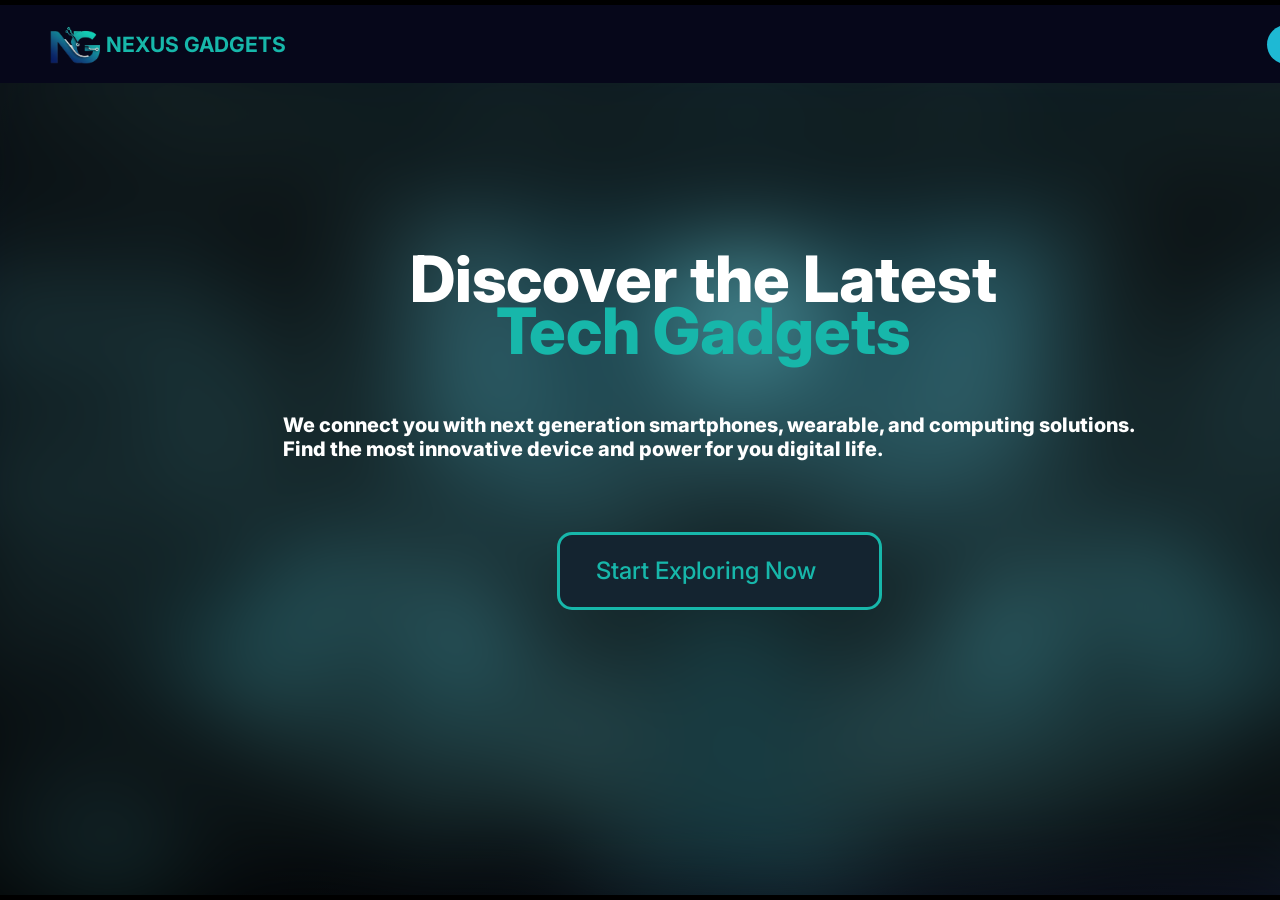
==== index.html @ 7f772466 "Initial commit" ====
<!DOCTYPE html>
<html lang="en">
<head>
    <meta charset="UTF-8">
    <meta name="viewport" content="width=device-width, initial-scale=1.0">
    <title>NEXUS GADGETS - Landing Page</title>
    <link rel="stylesheet" href="styles.css">
    <link rel="preconnect" href="https://fonts.googleapis.com">
    <link rel="preconnect" href="https://fonts.gstatic.com" crossorigin>
    <link href="https://fonts.googleapis.com/css2?family=Inter:wght@500;600;700;800&display=swap" rel="stylesheet">
</head>
<body>
    <div class="landing-page">
        <!-- Background Image with Blur -->
        <div class="background-image"></div>
        
        <!-- Top Navigation Bar -->
        <div class="nav-bar"></div>
        
        <!-- Logo Group -->
        <div class="logo-group">
            <img src="images/logo-133220.png" alt="Logo" class="logo-image">
            <span class="logo-text">NEXUS GADGETS</span>
        </div>
        
        <!-- Sign In Button -->
        <div class="sign-in-button">
            <div class="sign-in-bg"></div>
            <span class="sign-in-text">Sign in</span>
        </div>
        
        <!-- Main Content -->
        <h1 class="heading-line1">Discover the Latest</h1>
        <h1 class="heading-line2">Tech Gadgets</h1>
        
        <p class="description">
            We connect you with next generation smartphones, wearable, and computing solutions.
            Find the most innovative device and power for you digital life.
        </p>
        
        <!-- CTA Button -->
        <div class="cta-button">
            <div class="cta-bg"></div>
            <span class="cta-text">Start Exploring Now </span>
        </div>
    </div>
</body>
</html>
---- styles.css ----
* {
    margin: 0;
    padding: 0;
    box-sizing: border-box;
}

body {
    font-family: 'Inter', sans-serif;
    overflow: auto;
    display: flex;
    justify-content: center;
    align-items: center;
    min-height: 100vh;
    background-color: #000;
}

.landing-page {
    position: relative;
    width: 1440px;
    height: 890px;
    background: linear-gradient(45deg, rgba(0, 0, 0, 1) 6%, rgba(23, 27, 66, 1) 100%, rgba(70, 77, 148, 1) 100%);
    overflow: hidden;
}

/* Background Image with Blur */
.background-image {
    position: absolute;
    left: -57px;
    top: 0;
    width: 1568px;
    height: 890px;
    background-image: url('images/background-blur-5a194a.png');
    background-size: cover;
    background-position: center;
    background-repeat: no-repeat;
    filter: blur(53.4px);
    z-index: 1;
}

/* Top Navigation Bar */
.nav-bar {
    position: absolute;
    left: 0;
    top: 0;
    width: 1440px;
    height: 78px;
    background-color: #06071A;
    z-index: 10;
}

/* Logo Group */
.logo-group {
    position: absolute;
    left: 42px;
    top: 11px;
    width: 350px;
    height: 57px;
    display: flex;
    align-items: center;
    z-index: 20;
}

.logo-image {
    width: 63.66px;
    height: 46.1px;
    object-fit: contain;
}

.logo-text {
    margin-left: 0.34px;
    font-family: 'Inter', sans-serif;
    font-weight: 700;
    font-size: 21px;
    line-height: 1.2102272396995908em;
    color: #17B7AA;
    height: 44px;
    display: flex;
    align-items: center;
}

/* Sign In Button */
.sign-in-button {
    position: absolute;
    left: 1267px;
    top: 20px;
    width: 133px;
    height: 39px;
    z-index: 20;
    cursor: pointer;
}

.sign-in-bg {
    position: absolute;
    width: 133px;
    height: 39px;
    background-color: #1EB9D4;
    border-radius: 21px;
}

.sign-in-text {
    position: absolute;
    left: 29px;
    top: 5px;
    width: 74px;
    height: 29px;
    font-family: 'Inter', sans-serif;
    font-weight: 600;
    font-size: 21px;
    line-height: 1.2102272396995908em;
    color: #FFFFFF;
    display: flex;
    align-items: center;
}

/* Main Heading Line 1 */
.heading-line1 {
    position: absolute;
    left: 410px;
    top: 226px;
    width: 620px;
    height: 95px;
    font-family: 'Inter', sans-serif;
    font-weight: 800;
    font-size: 64px;
    line-height: 1.2102272510528564em;
    color: #FFFFFF;
    z-index: 15;
    margin: 0;
    display: flex;
    align-items: center;
}

/* Main Heading Line 2 */
.heading-line2 {
    position: absolute;
    left: 496px;
    top: 288px;
    width: 449px;
    height: 76px;
    font-family: 'Inter', sans-serif;
    font-weight: 800;
    font-size: 64px;
    line-height: 1.2102272510528564em;
    color: #17B7AA;
    z-index: 15;
    margin: 0;
    display: flex;
    align-items: center;
}

/* Description Text */
.description {
    position: absolute;
    left: 283px;
    top: 408px;
    width: 875px;
    height: 75px;
    font-family: 'Inter', sans-serif;
    font-weight: 800;
    font-size: 20px;
    line-height: 1.2102272033691406em;
    color: #FFFFFF;
    z-index: 15;
    margin: 0;
}

/* CTA Button */
.cta-button {
    position: absolute;
    left: 557px;
    top: 527px;
    width: 325.36px;
    height: 78.35px;
    z-index: 15;
    cursor: pointer;
}

.cta-bg {
    position: absolute;
    width: 325.36px;
    height: 78.35px;
    background-color: #142430;
    border: 3px solid #17B7AA;
    border-radius: 15px;
}

.cta-text {
    position: absolute;
    left: 38.78px;
    top: 23.8px;
    width: 248.87px;
    height: 29.75px;
    font-family: 'Inter', sans-serif;
    font-weight: 500;
    font-size: 24px;
    line-height: 1.2102272510528564em;
    color: #17B7AA;
    display: flex;
    align-items: center;
}
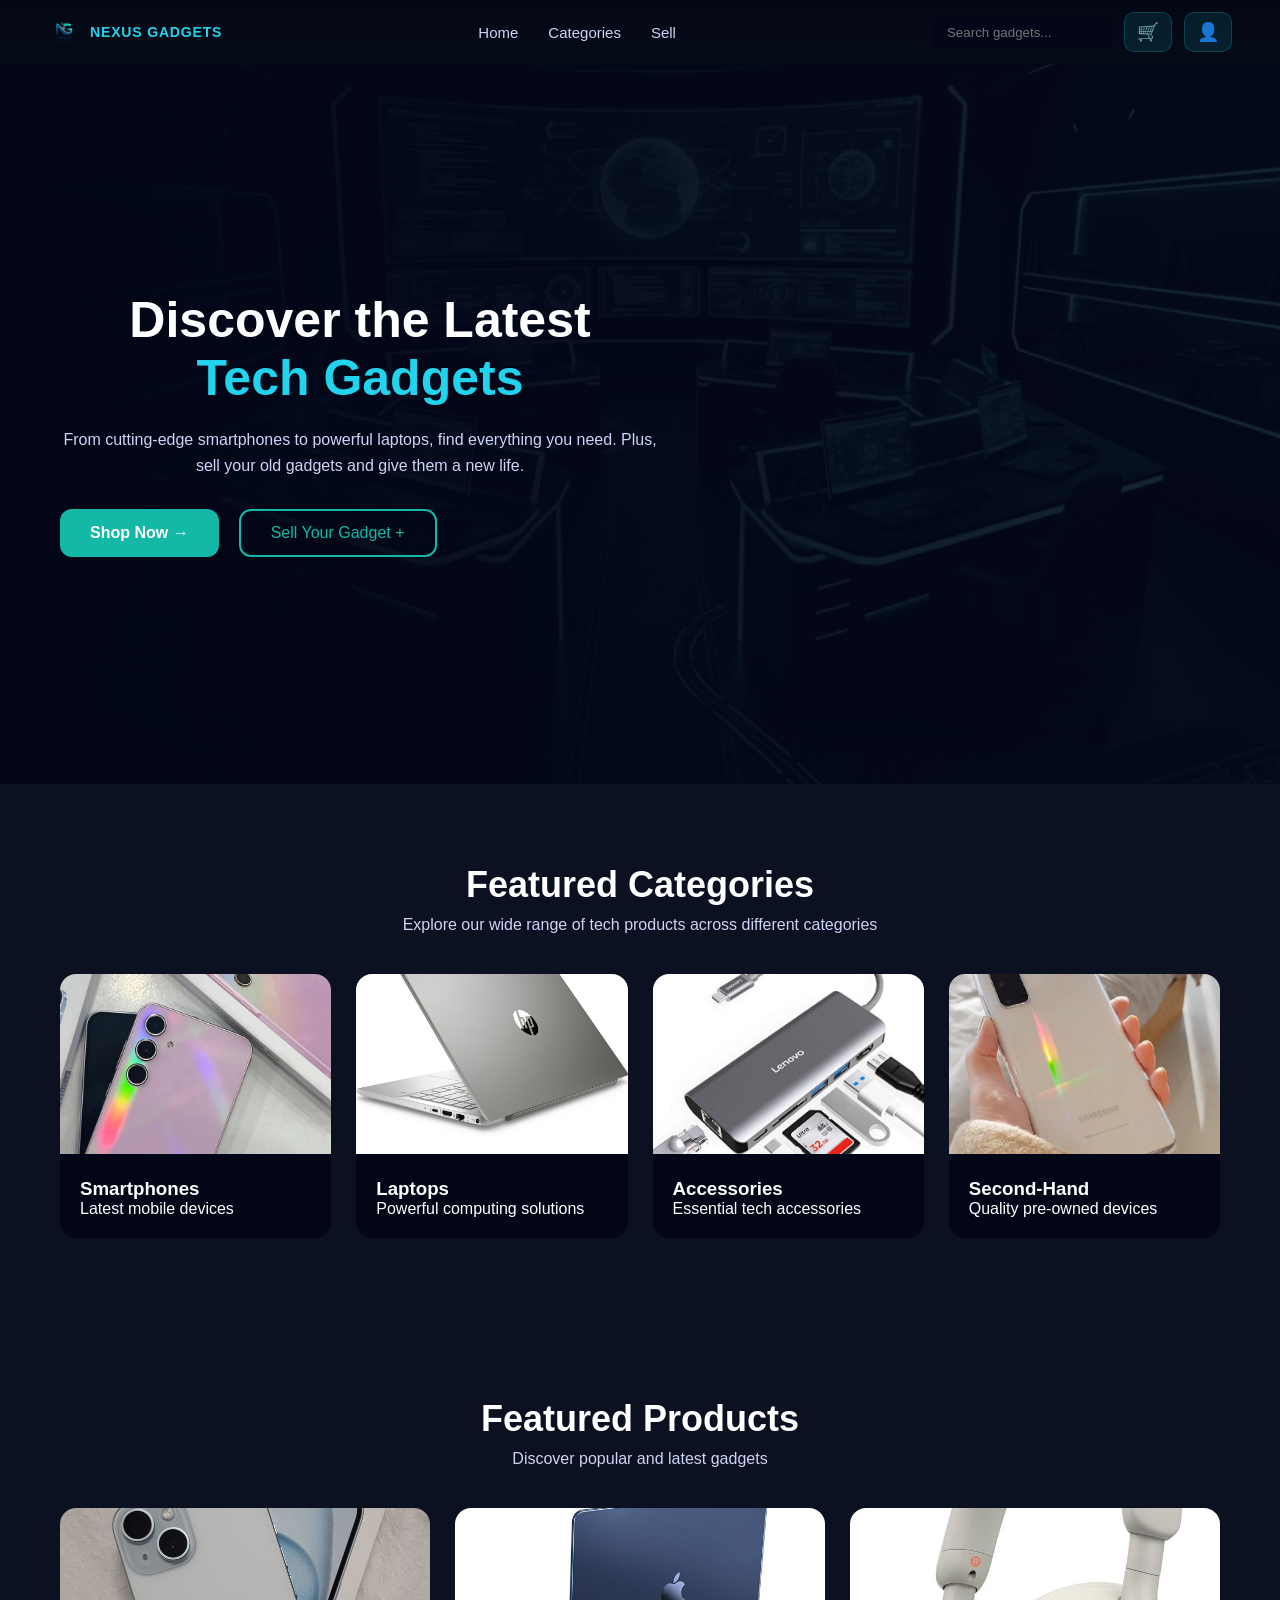
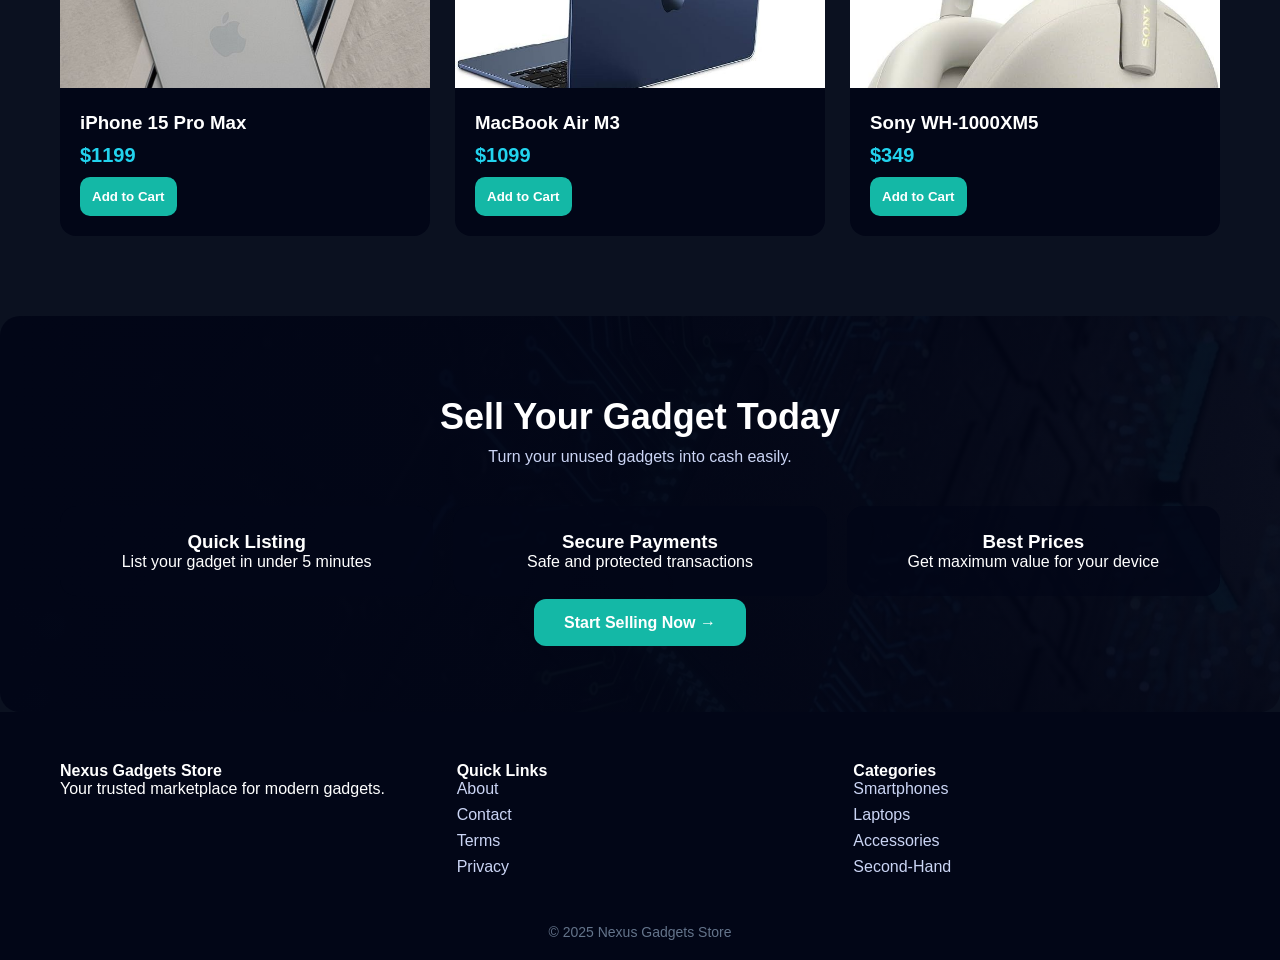
==== commit af39e35f: "commit" ====
--- a/index.html
+++ b/index.html
@@ -1,49 +1,190 @@
 <!DOCTYPE html>
 <html lang="en">
 <head>
-    <meta charset="UTF-8">
-    <meta name="viewport" content="width=device-width, initial-scale=1.0">
-    <title>NEXUS GADGETS - Landing Page</title>
-    <link rel="stylesheet" href="styles.css">
-    <link rel="preconnect" href="https://fonts.googleapis.com">
-    <link rel="preconnect" href="https://fonts.gstatic.com" crossorigin>
-    <link href="https://fonts.googleapis.com/css2?family=Inter:wght@500;600;700;800&display=swap" rel="stylesheet">
+  <meta charset="UTF-8" />
+  <title>Nexus Gadgets Store</title>
+  <link rel="stylesheet" href="style.css" />
+  <meta name="viewport" content="width=device-width, initial-scale=1.0" />
 </head>
 <body>
-    <div class="landing-page">
-        <!-- Background Image with Blur -->
-        <div class="background-image"></div>
-        
-        <!-- Top Navigation Bar -->
-        <div class="nav-bar"></div>
-        
-        <!-- Logo Group -->
-        <div class="logo-group">
-            <img src="images/logo-133220.png" alt="Logo" class="logo-image">
-            <span class="logo-text">NEXUS GADGETS</span>
+
+<!-- Navbar -->
+<header class="navbar">
+  <div class="nav-inner">
+
+    <!-- LEFT: LOGO + NAME -->
+    <div class="logo-group">
+      <img src="logo.png" alt="Nexus Gadgets Logo" class="logo-img" />
+      <span class="logo-text">NEXUS GADGETS</span>
+    </div>
+
+    <!-- CENTER: NAV LINKS -->
+    <nav class="nav-center">
+      <a href="index.html">Home</a>
+      <a href="categories.html">Categories</a>
+      <a href="sell.html">Sell</a>
+    </nav>
+
+    <!-- RIGHT: SEARCH + CART + ACCOUNT -->
+    <div class="nav-right">
+      <input type="text" class="search-box" placeholder="Search gadgets..." />
+
+      <button class="icon-btn">
+        🛒
+      </button>
+
+      <button class="icon-btn">
+        👤
+      </button>
+    </div>
+
+  </div>
+</header>
+
+  <!-- Hero Section -->
+  <section class="hero">
+    <div class="hero-content">
+      <h1>Discover the Latest<br><span>Tech Gadgets</span></h1>
+      <p>
+        From cutting-edge smartphones to powerful laptops, find everything you need.
+        Plus, sell your old gadgets and give them a new life.
+      </p>
+
+      <div class="hero-buttons">
+        <a href="#" class="btn-primary">Shop Now →</a>
+        <a href="#" class="btn-outline">Sell Your Gadget +</a>
+      </div>
+    </div>
+  </section>
+
+  <!-- Categories -->
+  <section>
+    <h2 class="section-title">Featured Categories</h2>
+    <p class="section-sub">Explore our wide range of tech products across different categories</p>
+
+    <div class="categories">
+      <div class="category-card">
+        <img src="phone.jpg" />
+        <div class="category-info">
+          <h3>Smartphones</h3>
+          <p>Latest mobile devices</p>
         </div>
-        
-        <!-- Sign In Button -->
-        <div class="sign-in-button">
-            <div class="sign-in-bg"></div>
-            <span class="sign-in-text">Sign in</span>
+      </div>
+
+      <div class="category-card">
+        <img src="laptop.jpg" />
+        <div class="category-info">
+          <h3>Laptops</h3>
+          <p>Powerful computing solutions</p>
         </div>
-        
-        <!-- Main Content -->
-        <h1 class="heading-line1">Discover the Latest</h1>
-        <h1 class="heading-line2">Tech Gadgets</h1>
-        
-        <p class="description">
-            We connect you with next generation smartphones, wearable, and computing solutions.
-            Find the most innovative device and power for you digital life.
-        </p>
-        
-        <!-- CTA Button -->
-        <div class="cta-button">
-            <div class="cta-bg"></div>
-            <span class="cta-text">Start Exploring Now </span>
+      </div>
+
+      <div class="category-card">
+        <img src="accessories.jpg" />
+        <div class="category-info">
+          <h3>Accessories</h3>
+          <p>Essential tech accessories</p>
         </div>
+      </div>
+
+      <div class="category-card">
+        <img src="second-hand.jpg" />
+        <div class="category-info">
+          <h3>Second-Hand</h3>
+          <p>Quality pre-owned devices</p>
+        </div>
+      </div>
     </div>
+  </section>
+
+  <!-- Products -->
+  <section>
+    <h2 class="section-title">Featured Products</h2>
+    <p class="section-sub">Discover popular and latest gadgets</p>
+
+    <div class="products">
+      <div class="product-card">
+        <img src="iphone.jpg" />
+        <div class="product-info">
+          <h3>iPhone 15 Pro Max</h3>
+          <div class="price">$1199</div>
+          <button class="cart-btn">Add to Cart</button>
+        </div>
+      </div>
+
+      <div class="product-card">
+        <img src="macbook.jpg" />
+        <div class="product-info">
+          <h3>MacBook Air M3</h3>
+          <div class="price">$1099</div>
+          <button class="cart-btn">Add to Cart</button>
+        </div>
+      </div>
+
+      <div class="product-card">
+        <img src="headphones.jpg" />
+        <div class="product-info">
+          <h3>Sony WH-1000XM5</h3>
+          <div class="price">$349</div>
+          <button class="cart-btn">Add to Cart</button>
+        </div>
+      </div>
+    </div>
+  </section>
+
+  <!-- Sell Section -->
+  <section class="sell-section">
+    <h2 class="section-title">Sell Your Gadget Today</h2>
+    <p class="section-sub">Turn your unused gadgets into cash easily.</p>
+
+    <div class="sell-cards">
+      <div class="sell-card">
+        <h3>Quick Listing</h3>
+        <p>List your gadget in under 5 minutes</p>
+      </div>
+
+      <div class="sell-card">
+        <h3>Secure Payments</h3>
+        <p>Safe and protected transactions</p>
+      </div>
+
+      <div class="sell-card">
+        <h3>Best Prices</h3>
+        <p>Get maximum value for your device</p>
+      </div>
+    </div>
+
+    <br />
+    <a href="#" class="btn-primary">Start Selling Now →</a>
+  </section>
+
+  <!-- Footer -->
+  <footer>
+    <div class="footer-grid">
+      <div>
+        <h4>Nexus Gadgets Store</h4>
+        <p>Your trusted marketplace for modern gadgets.</p>
+      </div>
+
+      <div>
+        <h4>Quick Links</h4>
+        <a href="#">About</a>
+        <a href="#">Contact</a>
+        <a href="terms.html">Terms</a>
+        <a href="privacy.html">Privacy</a>
+      </div>
+
+      <div>
+        <h4>Categories</h4>
+        <a href="categories.html">Smartphones</a>
+        <a href="categories.html">Laptops</a>
+        <a href="categories.html">Accessories</a>
+        <a href="categories.html">Second-Hand</a>
+      </div>
+    </div>
+
+    <p class="copyright">© 2025 Nexus Gadgets Store</p>
+  </footer>
+
 </body>
 </html>
-
--- a/style.css
+++ b/style.css
@@ -0,0 +1,370 @@
+* {
+  margin: 0;
+  padding: 0;
+  box-sizing: border-box;
+  font-family: 'Segoe UI', sans-serif;
+}
+
+body {
+  background: #0b1120;
+  color: white;
+}
+
+.nav-inner {
+  display:flex;
+  align-items:center;
+  justify-content:space-between;
+}
+.logo-group { display:flex; align-items:center; gap:10px; }
+.logo-img { height:32px; width:32px; object-fit:contain; }
+.logo-text { font-weight:700; letter-spacing:.06em; font-size:14px; color:var(--accent-2); }
+
+
+/* NAVBAR (grid layout: left / center / right) */
+.navbar {
+  position: sticky;
+  top: 0;
+  width: 100%;
+  padding: 12px 48px;
+  background: linear-gradient(to bottom, rgba(3,7,18,0.9), rgba(3,7,18,0.45));
+  backdrop-filter: blur(10px);
+  z-index: 1000;
+}
+
+.nav-inner {
+  display: flex;
+  align-items: center;
+  justify-content: space-between;
+}
+
+/* logo same as landing page */
+.logo-group {
+  display: flex;
+  align-items: center;
+  gap: 10px;
+}
+
+.logo-img {
+  height: 32px;
+  width: 32px;
+  object-fit: contain;
+}
+
+.logo-text {
+  font-weight: 700;
+  letter-spacing: .06em;
+  font-size: 14px;
+  color: #22d3ee;
+}
+
+/* CENTER NAV LINKS */
+.nav-center {
+  display: flex;
+  gap: 30px;
+}
+
+.nav-center a {
+  color: #cbd5f5;
+  text-decoration: none;
+  font-size: 15px;
+  transition: 0.25s ease;
+}
+
+.nav-center a:hover {
+  color: #22d3ee;
+}
+
+/* RIGHT SIDE (search + icons) */
+.nav-right {
+  display: flex;
+  align-items: center;
+  gap: 12px;
+}
+
+.search-box {
+  padding: 8px 14px;
+  border-radius: 10px;
+  border: none;
+  background: #020617;
+  color: #f1f5f9;
+  width: 180px;
+}
+
+/* cart + account icons */
+.icon-btn {
+  background: rgba(34,211,238,0.1);
+  border: 1px solid rgba(34,211,238,0.2);
+  padding: 8px 12px;
+  border-radius: 10px;
+  cursor: pointer;
+  font-size: 18px;
+  color: #22d3ee;
+  transition: 0.25s;
+}
+
+.icon-btn:hover {
+  background: rgba(34,211,238,0.25);
+}
+
+
+.search-box {
+  padding: 8px 15px;
+  border-radius: 8px;
+  border: none;
+  background: #020617;
+  color: white;
+}
+
+.signup-btn {
+  background: #14b8a6;
+  border: none;
+  padding: 10px 18px;
+  border-radius: 10px;
+  color: white;
+  font-weight: 600;
+  cursor: pointer;
+  transition: transform 0.2s ease, background 0.3s ease;
+}
+
+.signup-btn:hover {
+  background: #0d9488;
+  transform: scale(1.05);
+}
+
+/* Hero Section */
+.hero {
+  padding: 80px 60px;
+  background: linear-gradient(to right, #020617, rgba(2, 6, 23, 0.85)),
+            url("background.png");
+  background-size: cover;
+  background-position: center;
+  min-height: 80vh;
+  display: flex;
+  align-items: center;
+}
+
+
+.hero h1 {
+  font-size: 50px;
+  margin-bottom: 20px;
+  animation: fadeInUp 1s ease forwards;
+}
+
+.hero h1 span {
+  color: #22d3ee;
+}
+
+.hero p {
+  color: #cbd5f5;
+  margin-bottom: 30px;
+  max-width: 600px;
+  line-height: 1.6;
+  animation: fadeInUp 1.2s ease forwards;
+}
+
+.hero-buttons {
+  display: flex;
+  gap: 20px;
+  animation: fadeInUp 1.4s ease forwards;
+}
+
+.btn-primary {
+  background: #14b8a6;
+  padding: 15px 30px;
+  border-radius: 12px;
+  text-decoration: none;
+  color: white;
+  font-weight: 600;
+  transition: transform 0.2s ease, background 0.3s ease;
+}
+
+.btn-primary:hover {
+  background: #0d9488;
+  transform: scale(1.05);
+}
+
+.btn-outline {
+  border: 2px solid #14b8a6;
+  padding: 13px 30px;
+  border-radius: 12px;
+  text-decoration: none;
+  color: #14b8a6;
+  transition: all 0.3s ease;
+}
+
+.btn-outline:hover {
+  background: #14b8a6;
+  color: white;
+}
+
+/* Section Settings */
+section {
+  padding: 80px 60px;
+  text-align: center;
+}
+
+.section-title {
+  font-size: 36px;
+  margin-bottom: 10px;
+  animation: fadeInUp 0.5s ease forwards;
+}
+
+.section-sub {
+  color: #cbd5f5;
+  margin-bottom: 40px;
+}
+
+/* Categories */
+.categories {
+  display: grid;
+  grid-template-columns: repeat(auto-fit, minmax(250px, 1fr));
+  gap: 25px;
+}
+
+.category-card {
+  background: #020617;
+  border-radius: 16px;
+  overflow: hidden;
+  text-align: left;
+  transition: transform 0.3s ease, box-shadow 0.3s ease;
+}
+
+.category-card:hover {
+  transform: translateY(-10px);
+  box-shadow: 0 10px 25px rgba(34, 211, 238, 0.2);
+}
+
+.category-card img {
+  width: 100%;
+  height: 180px;
+  object-fit: cover;
+}
+
+.category-info {
+  padding: 20px;
+}
+
+/* Products */
+.products {
+  display: grid;
+  grid-template-columns: repeat(auto-fit, minmax(250px, 1fr));
+  gap: 25px;
+}
+
+.product-card {
+  background: #020617;
+  border-radius: 16px;
+  overflow: hidden;
+  text-align: left;
+  transition: transform 0.3s ease, box-shadow 0.3s ease;
+}
+
+.product-card:hover {
+  transform: translateY(-10px);
+  box-shadow: 0 10px 25px rgba(34, 211, 238, 0.2);
+}
+
+.product-card img {
+  width: 100%;
+  height: 180px;
+  object-fit: cover;
+}
+
+.product-info {
+  padding: 20px;
+}
+
+
+.price {
+  color: #22d3ee;
+  font-size: 20px;
+  font-weight: bold;
+  margin: 10px 0;
+}
+
+.cart-btn {
+  width: auto;
+  padding: 12px;
+  border-radius: 10px;
+  border: none;
+  background: #14b8a6;
+  color: white;
+  font-weight: bold;
+  cursor: pointer;
+  transition: transform 0.2s ease, background 0.3s ease;
+}
+
+.cart-btn:hover {
+  background: #0d9488;
+  transform: scale(1.05);
+}
+
+/* Sell Section */
+.sell-section {
+  background: linear-gradient(to right, #020617, rgba(2, 6, 23, 0.85)),
+              url("sell.jpg");
+  background-size: cover;
+  background-position: center;
+  border-radius: 20px;
+}
+
+.sell-cards {
+  display: grid;
+  gap: 20px;
+  grid-template-columns: repeat(auto-fit, minmax(250px, 1fr));
+}
+
+.sell-card {
+  background: rgba(2, 6, 23, 0.75);
+  padding: 25px;
+  border-radius: 16px;
+  transition: transform 0.3s ease, box-shadow 0.3s ease;
+}
+
+.sell-card:hover {
+  transform: translateY(-8px);
+  box-shadow: 0 8px 20px rgba(20, 184, 166, 0.2);
+}
+
+/* Footer */
+footer {
+  background: #020617;
+  padding: 50px 60px 20px;
+}
+
+.footer-grid {
+  display: grid;
+  grid-template-columns: repeat(auto-fit, minmax(200px, 1fr));
+  gap: 30px;
+  margin-bottom: 40px;
+  text-align: left;
+}
+
+footer a {
+  display: block;
+  color: #cbd5f5;
+  text-decoration: none;
+  margin-bottom: 8px;
+}
+
+footer a:hover {
+  color: #22d3ee;
+}
+
+.copyright {
+  color: #64748b;
+  font-size: 14px;
+  text-align: center;
+}
+
+/* Animations */
+@keyframes fadeInUp {
+  0% {
+    opacity: 0;
+    transform: translateY(30px);
+  }
+  100% {
+    opacity: 1;
+    transform: translateY(0);
+  }
+}
